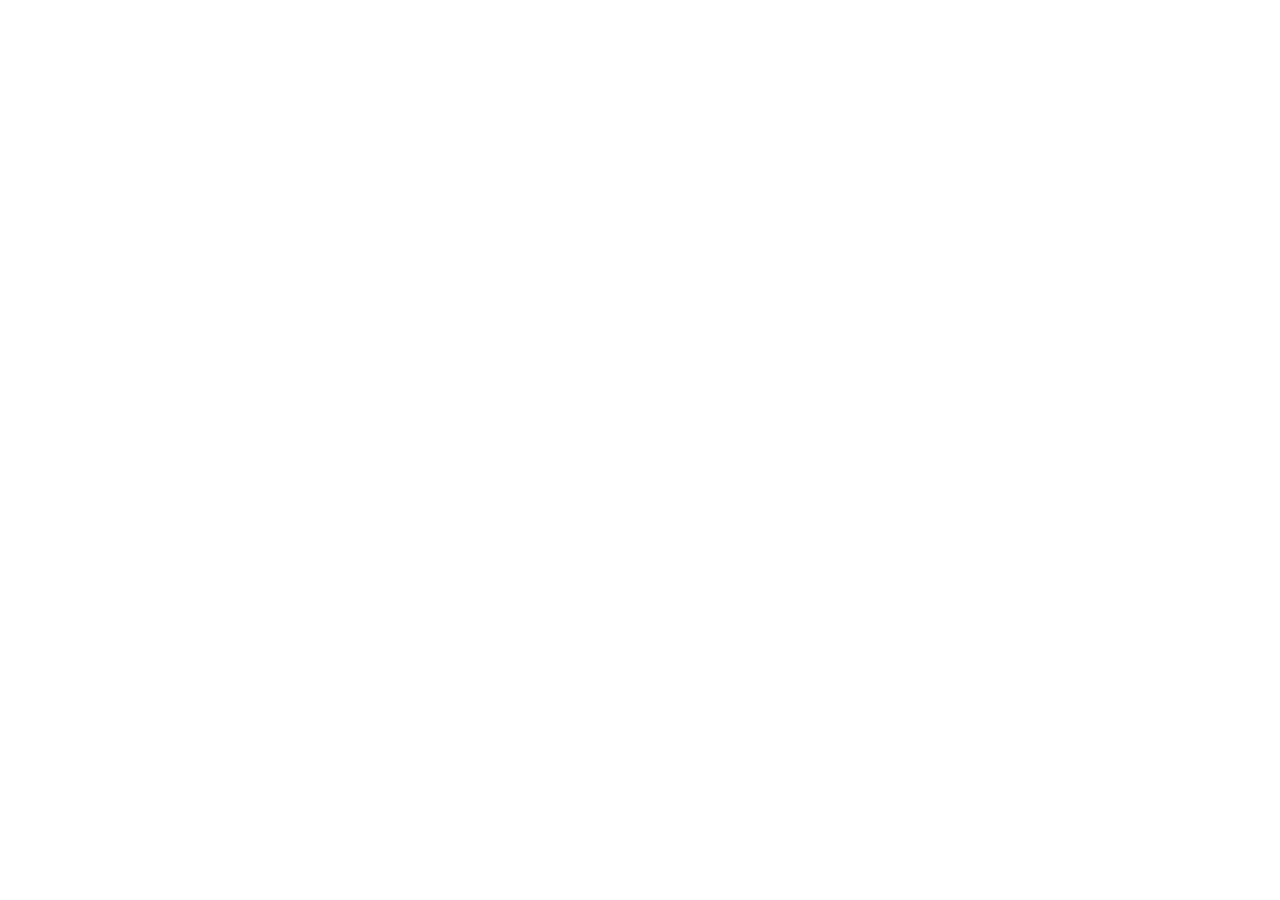
==== pages/adoption.html @ 826b7bba "base structure added" ====
<!DOCTYPE html>
<html lang="en">
<head>
    <meta charset="UTF-8">
    <meta http-equiv="X-UA-Compatible" content="IE=edge">
    <meta name="viewport" content="width=device-width, initial-scale=1.0">
    <meta name="keywords" content="adoption, mythical creature, cute, dragon, axolotl, pegasus">
    <meta name="author" content="Lea Venter 261049">

    <title>Html Template</title>

    <link rel="stylesheet" href="../css/main.css">

</head>
<body>
<!--about page-->


</body>
</html>
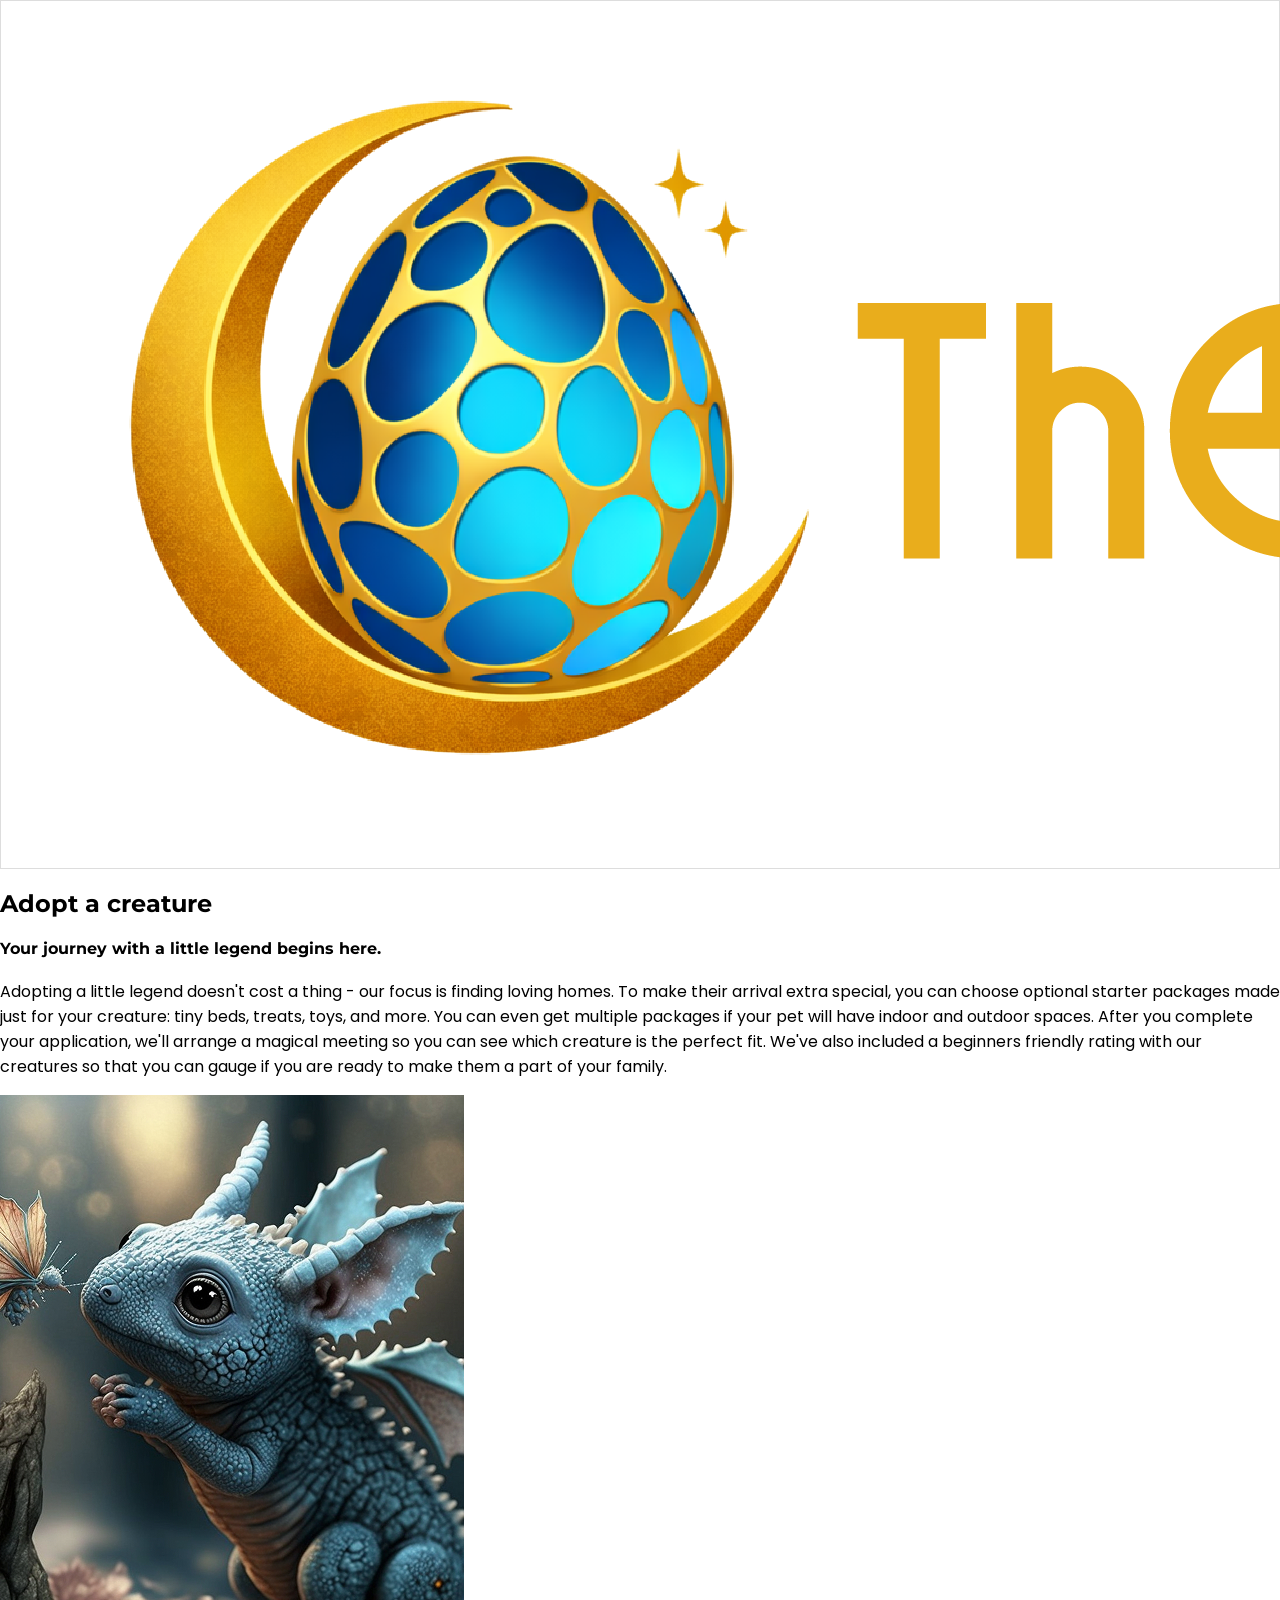
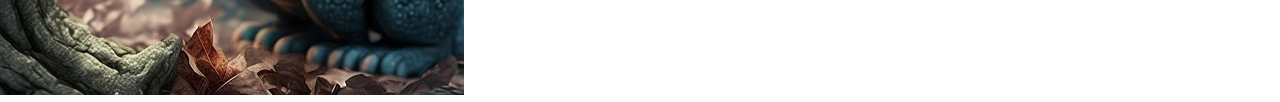
==== commit e5ff5d23: "beginning of adoption html" ====
--- a/pages/adoption.html
+++ b/pages/adoption.html
@@ -7,14 +7,43 @@
     <meta name="keywords" content="adoption, mythical creature, cute, dragon, axolotl, pegasus">
     <meta name="author" content="Lea Venter 261049">
 
-    <title>Html Template</title>
+    <title>Adoption</title>
+
+    <link rel="preconnect" href="https://fonts.googleapis.com">
+    <link rel="preconnect" href="https://fonts.gstatic.com/" crossorigin>
+    <link href="https://fonts.googleapis.com/css2?family=Montserrat:ital,wght@0,100..900;1,100..900&family=Poppins:ital,wght@0,100;0,200;0,300;0,400;0,500;0,600;0,700;0,800;0,900;1,100;1,200;1,300;1,400;1,500;1,600;1,700;1,800;1,900&display=swap" rel="stylesheet">
+
 
     <link rel="stylesheet" href="../css/main.css">
 
 </head>
 <body>
-<!--about page-->
+    <header>   
+        <section class="adoptHeader">
+            <nav class="navbar">
+                    <div class="logo">
+                        <img src="../assets/img/logo.png">
+                    </div>
+                    <div class="navLinks">
+                        <a href="../index.html">Home</a>
+                        <a href="#">Adoption</a>
+                        <a href="contact.html">Contact</a>
+                    </div>
+                </nav>
+                <h1>Adopt a creature</h1>
+        </section>   
+        <section class="aboutHero">
+                    <h4>Your journey with a little legend begins here.</h4>
+                    <p>Adopting a little legend doesn't cost a thing - our focus is finding loving homes. To make their arrival extra special, you can choose optional starter packages made just for your creature: tiny beds, treats, toys, and more. You can even get multiple packages if your pet will have indoor and outdoor spaces. After you complete your application, we'll arrange a magical meeting so you can see which creature is the perfect fit. We've also included a beginners friendly rating with our creatures so that you can gauge if you are ready to make them a part of your family.</p>
+        </section>
+        
+        <section class="resultsBar">
+            <img src="../assets/img/adopt1.png">
 
+
+        </section>
+
+    </header>
 
 </body>
 </html>
--- a/css/main.css
+++ b/css/main.css
@@ -0,0 +1,48 @@
+body{
+    margin: 0;
+    font-family: 'Poppins',sans-serif;
+}
+
+h1, h2, h3, h4, h5, h6{
+    font-family: 'Montserrat',sans-serif;
+}
+
+@font-face {
+    font-family: "TitleFont";
+    src: url("../assets/fonts/mythology_of_egypt/Mythology\ Of\ Egypt.otf");
+}
+
+.navbar{
+    display: flex;
+    flex-direction: row;
+    justify-content: space-between;
+    align-items: center;
+
+    padding: 20px 40px;
+    background-color: #ffffff;
+    border: 1px solid #ddd;
+}
+
+.navlinks{
+    display: flex;
+    flex-direction: row;
+    gap: 20px;
+}
+
+.navlinks a{
+    text-decoration: none;
+    color: black;
+    font-weight: 600;
+}
+
+.logo{
+
+}
+
+.homeHeader{
+    background-image: url(/assets/img/homeHeader.png);
+}
+
+.homeSectionContainer{
+    
+}
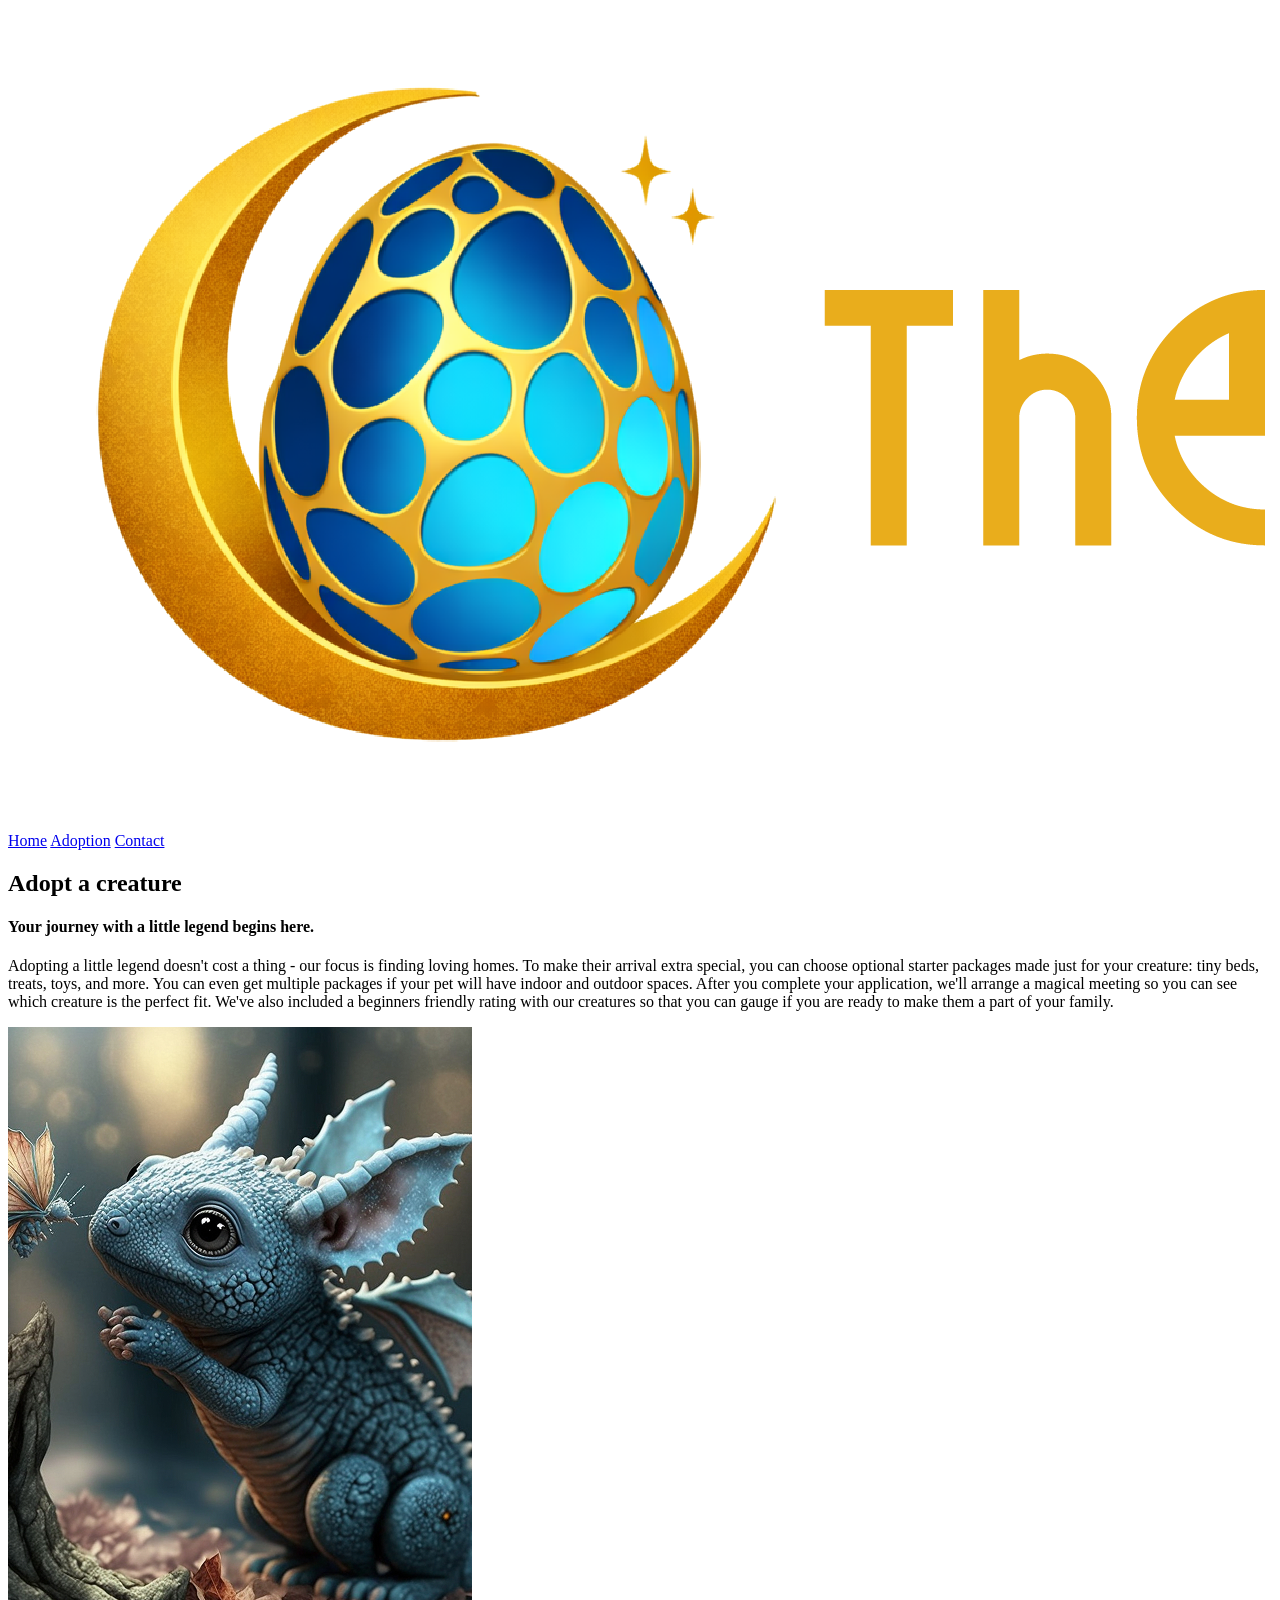
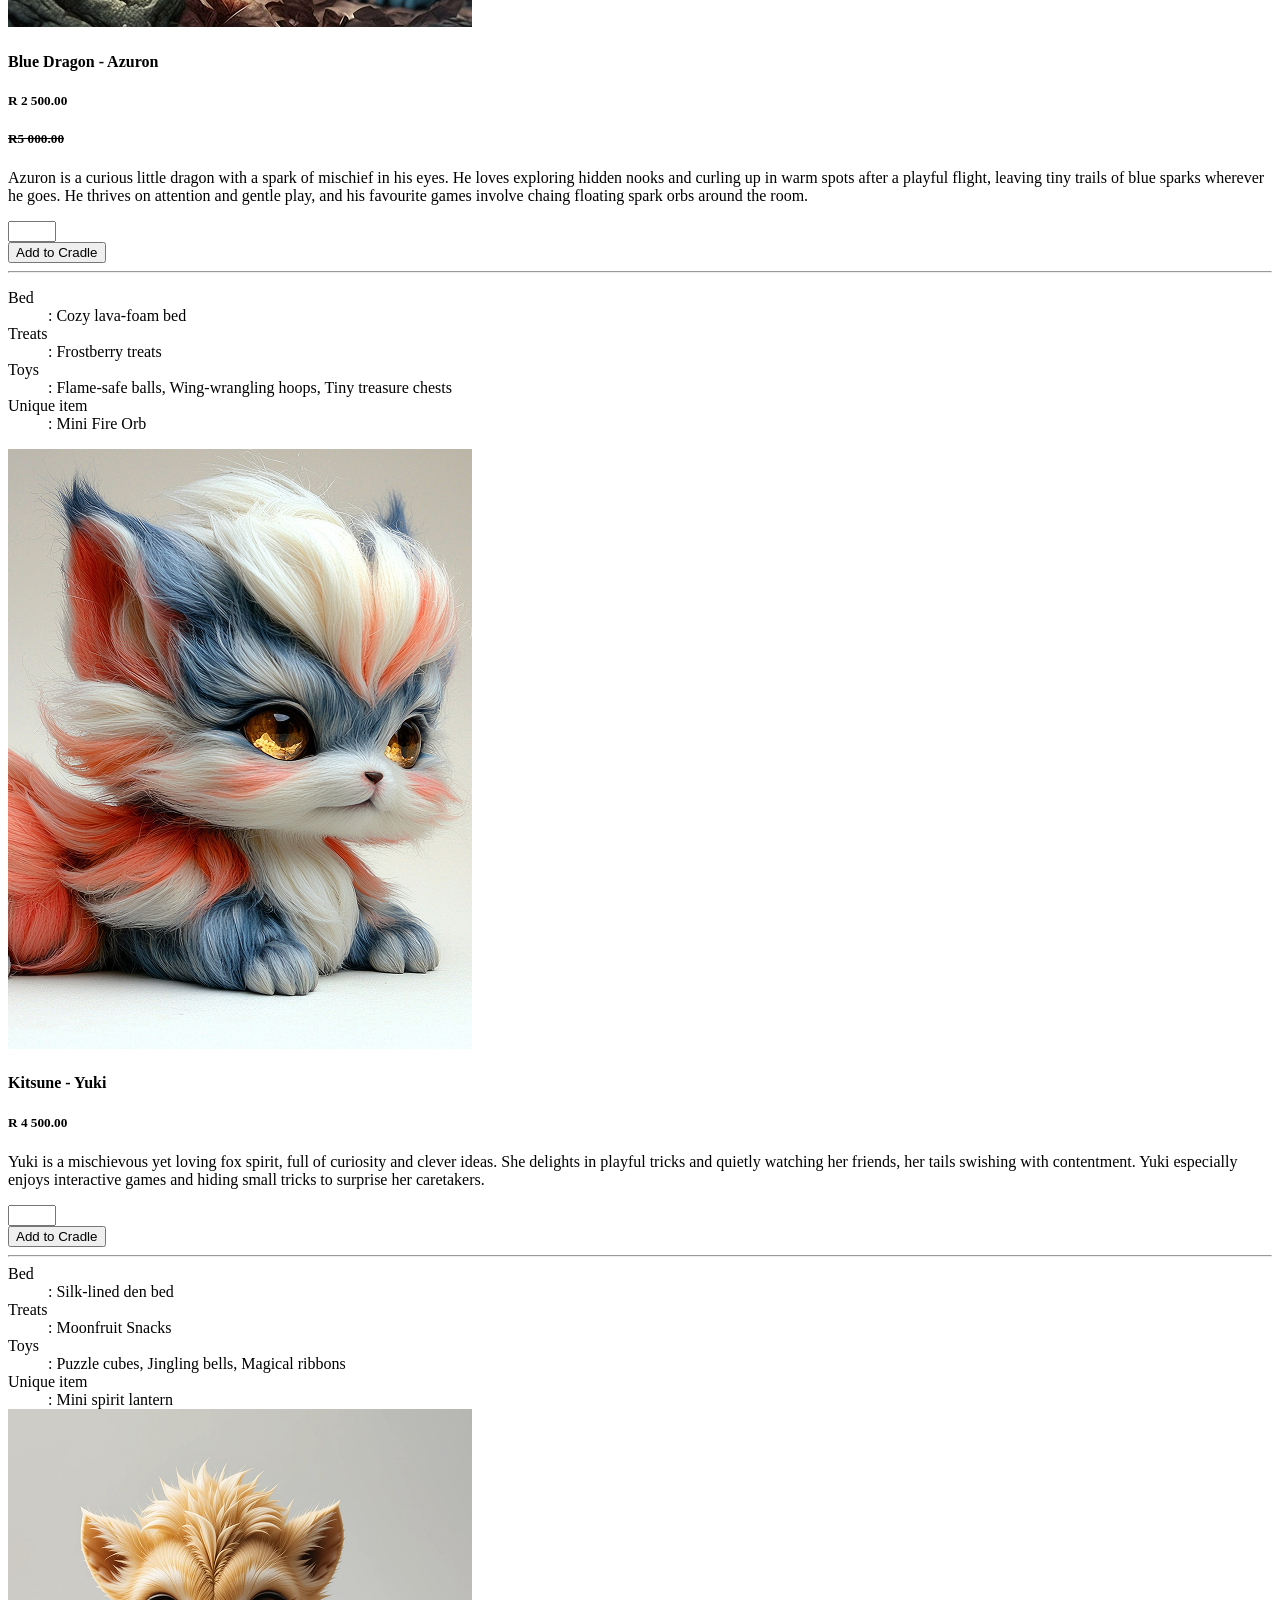
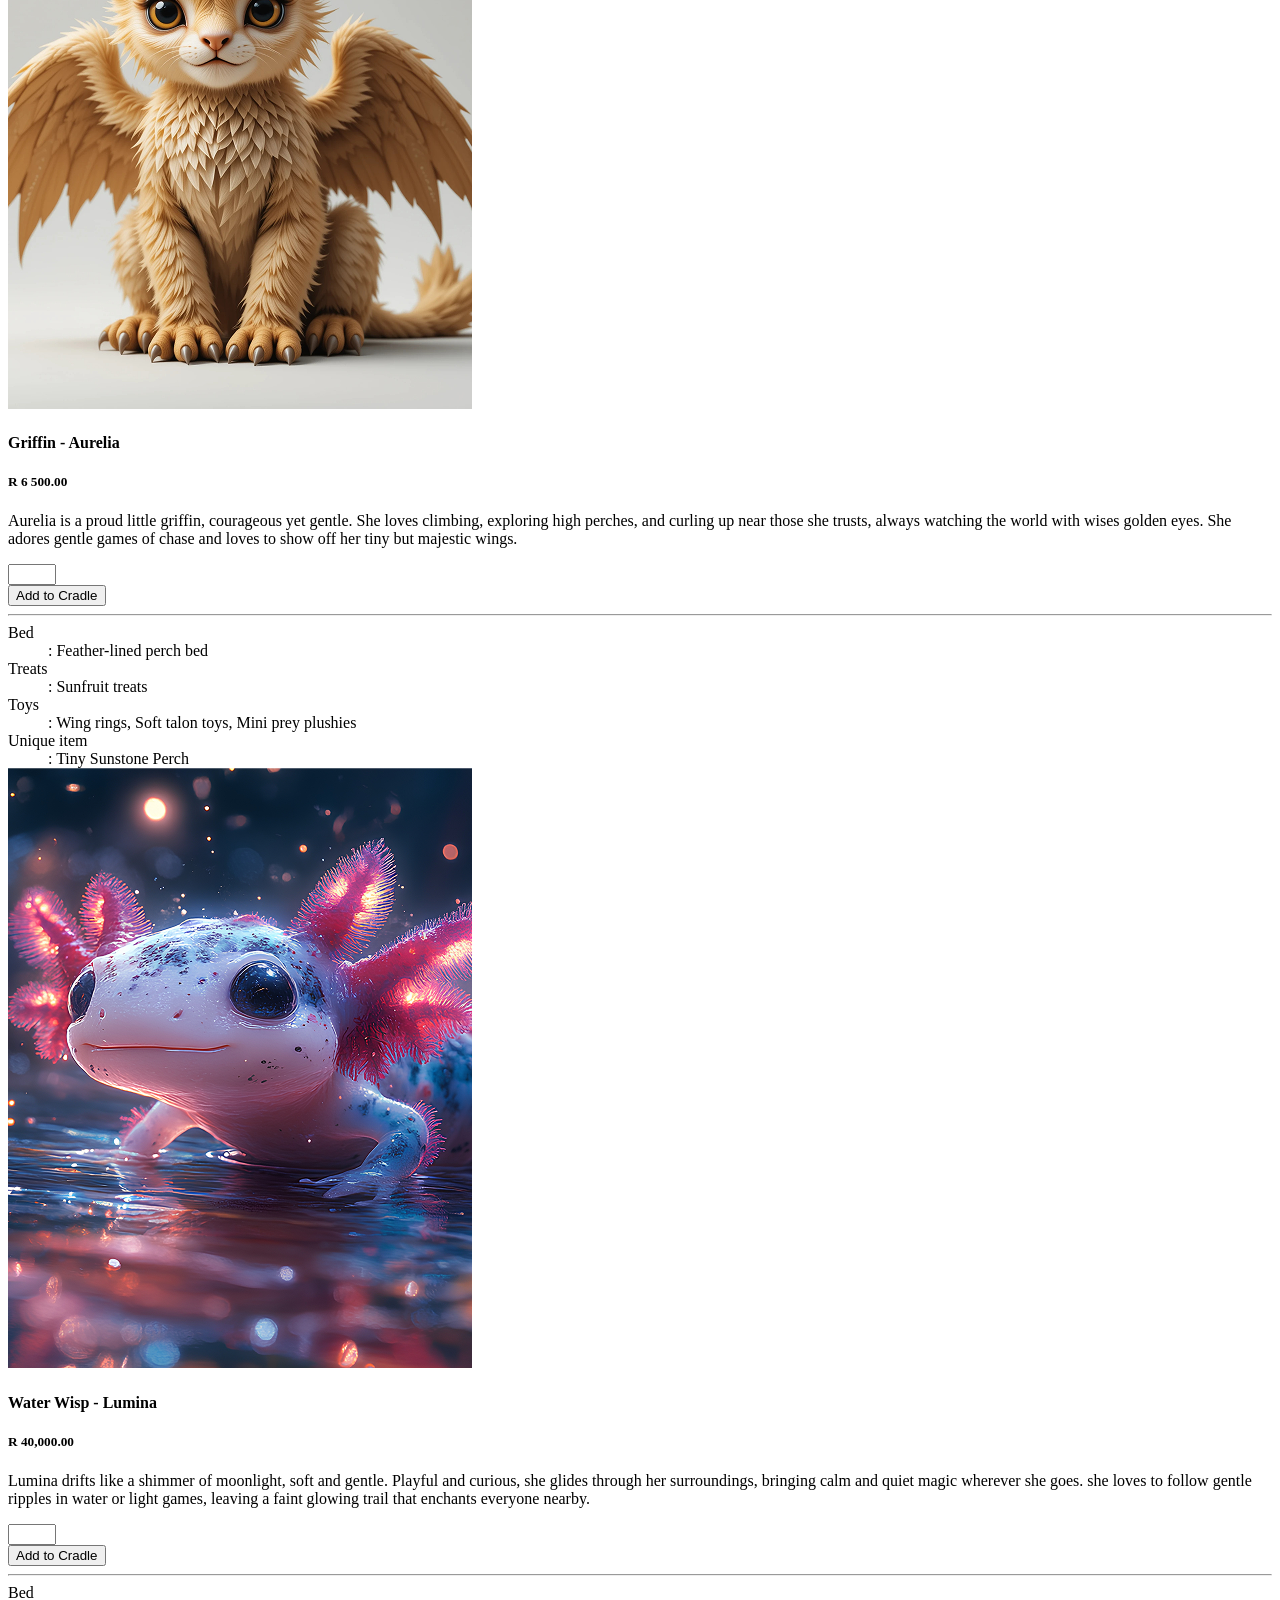
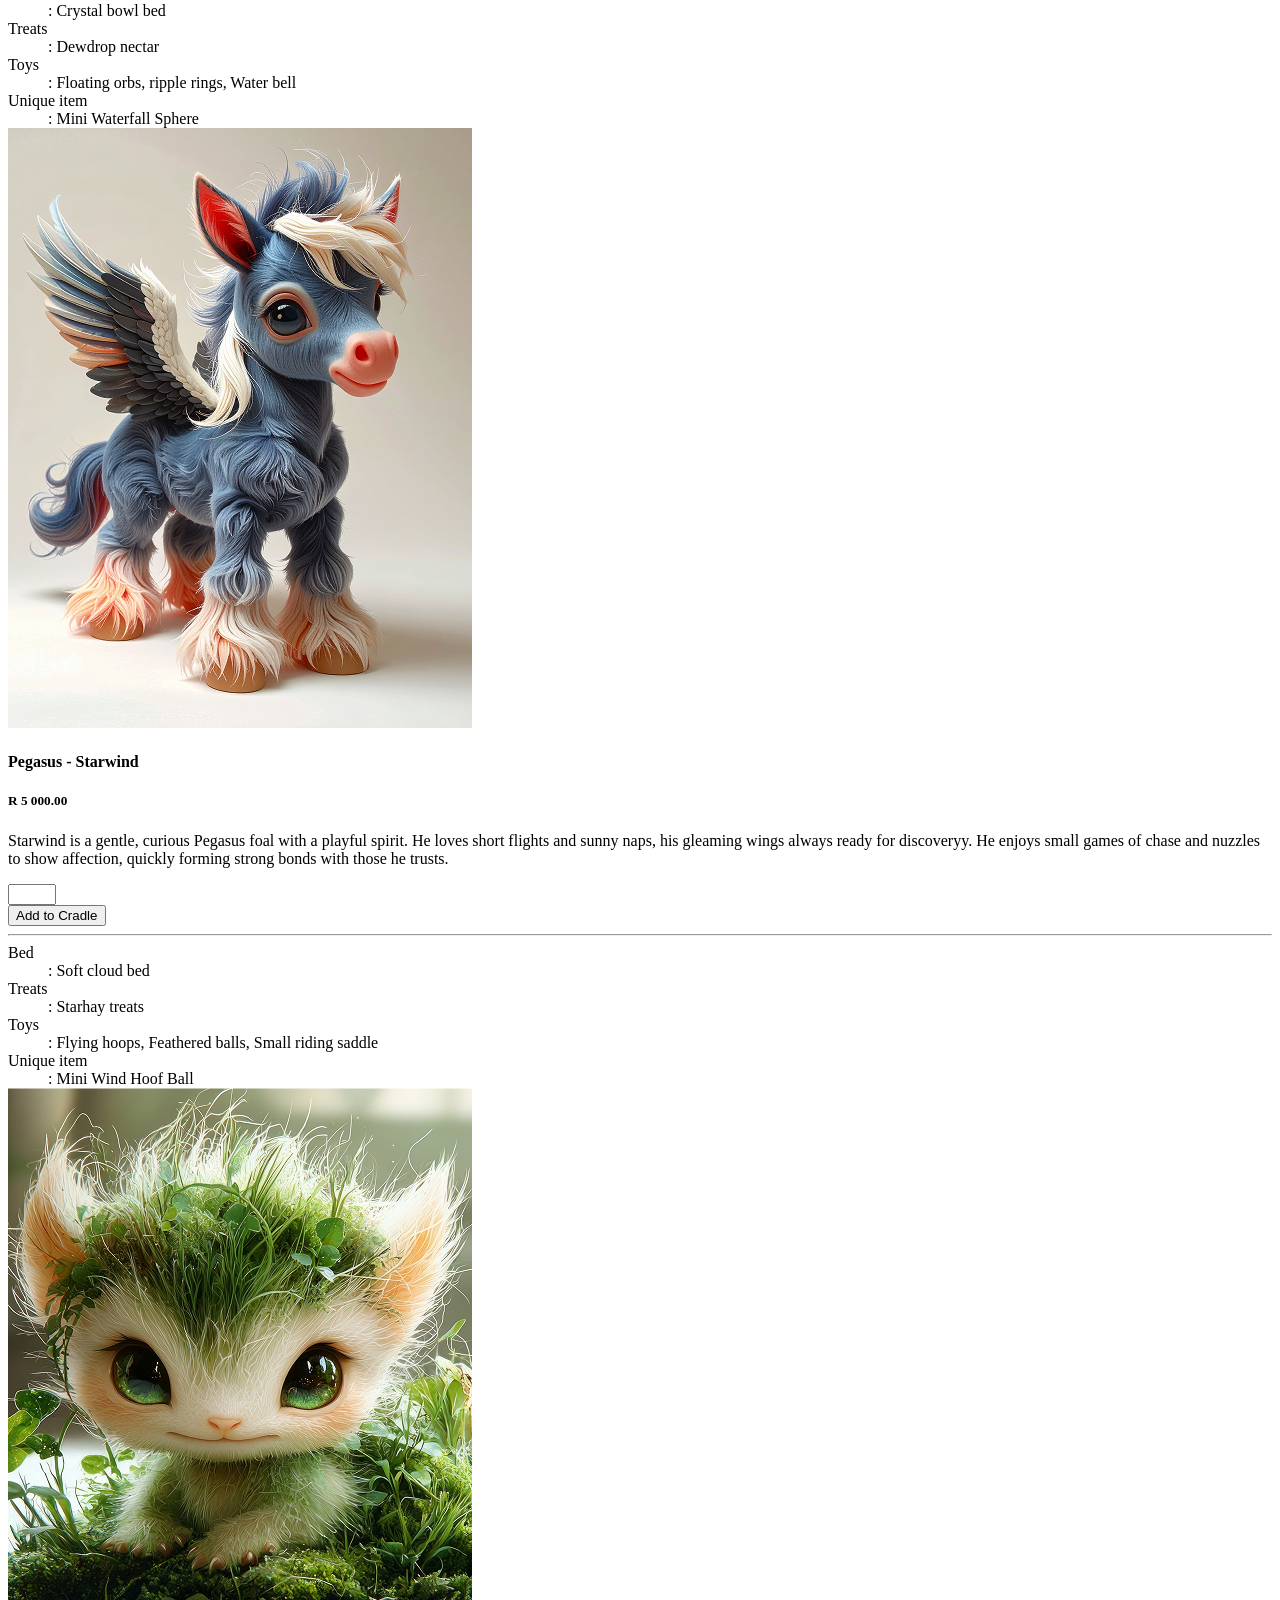
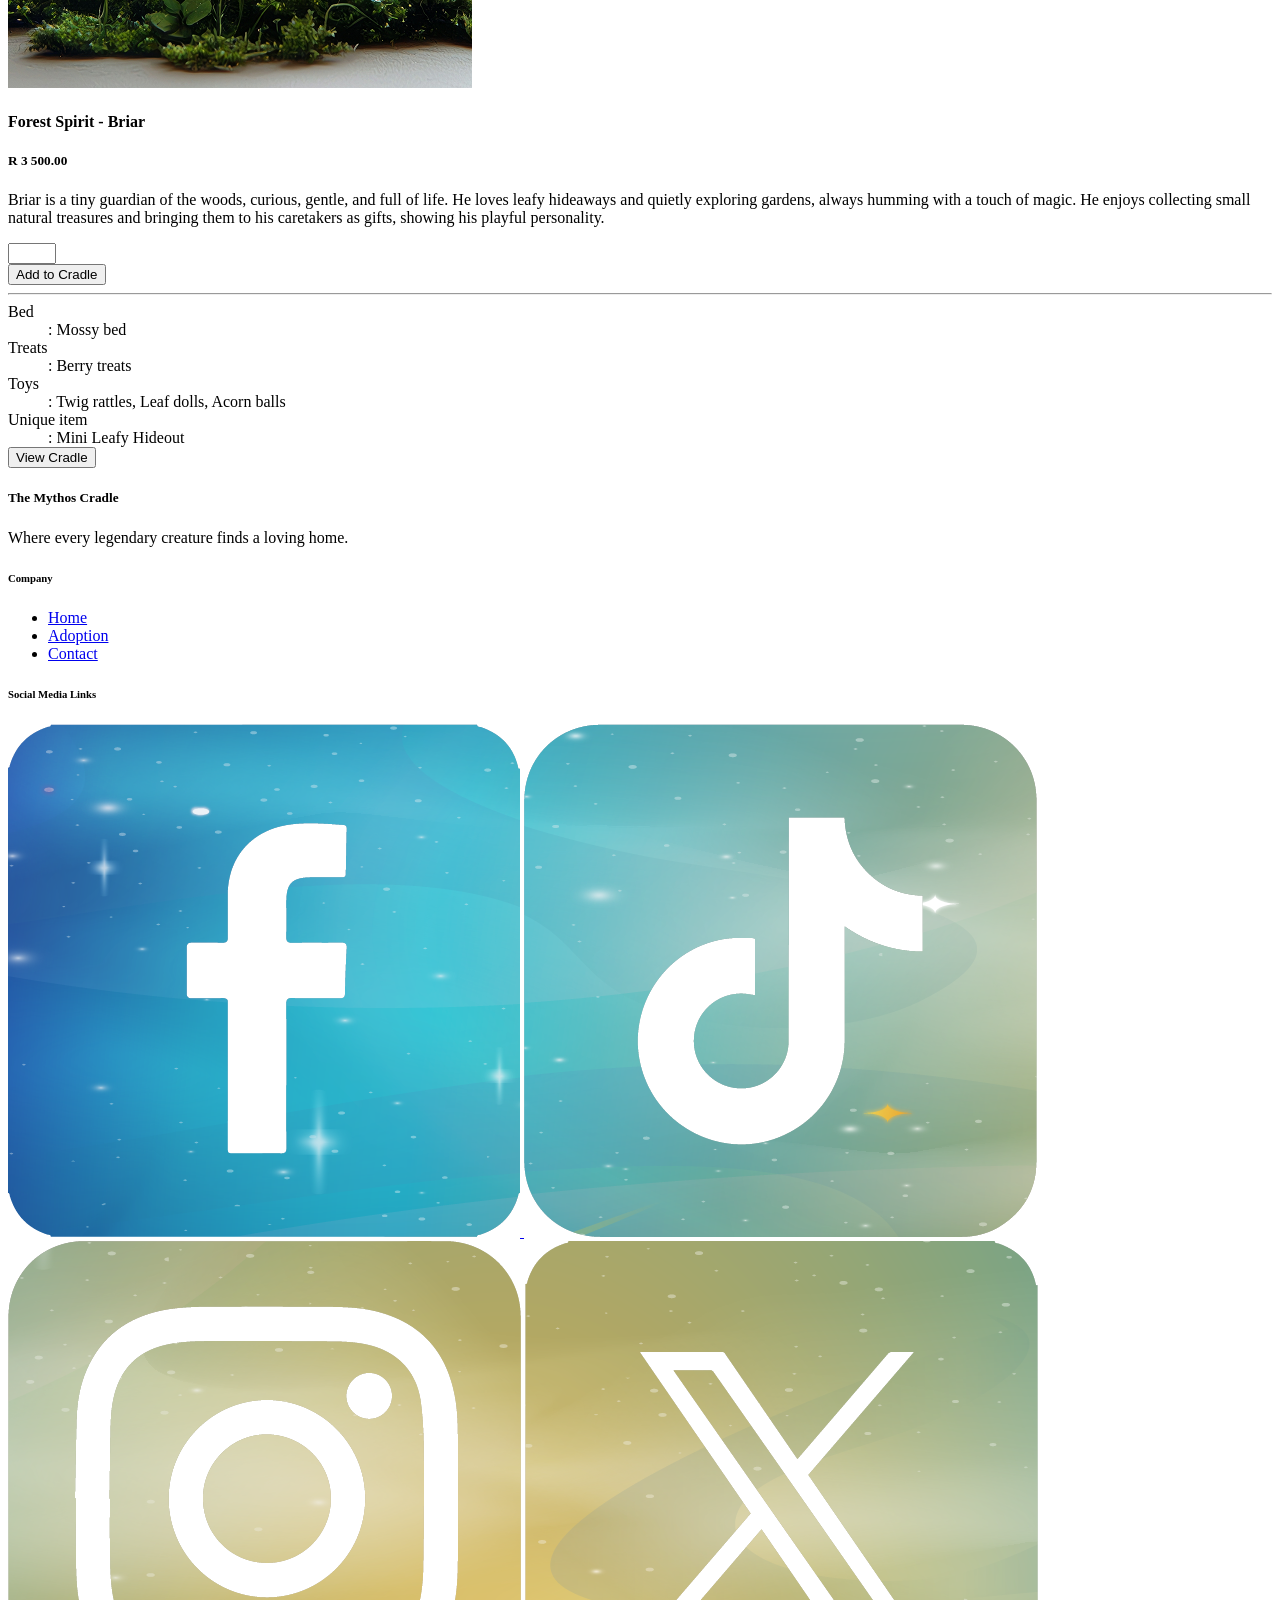
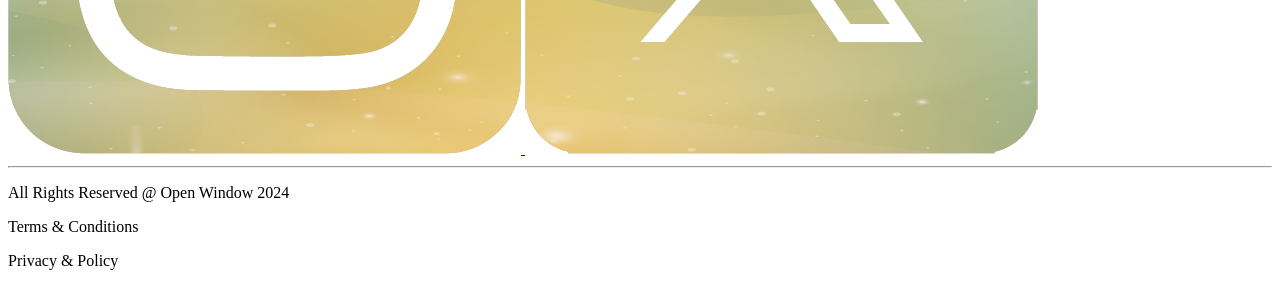
==== commit 4c31c5f4: "finished adoption html started contact html" ====
--- a/pages/adoption.html
+++ b/pages/adoption.html
@@ -1,6 +1,6 @@
 <!DOCTYPE html>
 <html lang="en">
-<head>
+<header>
     <meta charset="UTF-8">
     <meta http-equiv="X-UA-Compatible" content="IE=edge">
     <meta name="viewport" content="width=device-width, initial-scale=1.0">
@@ -16,7 +16,7 @@
 
     <link rel="stylesheet" href="../css/main.css">
 
-</head>
+</header>
 <body>
     <header>   
         <section class="adoptHeader">
@@ -32,18 +32,230 @@
                 </nav>
                 <h1>Adopt a creature</h1>
         </section>   
+    </header
         <section class="aboutHero">
                     <h4>Your journey with a little legend begins here.</h4>
                     <p>Adopting a little legend doesn't cost a thing - our focus is finding loving homes. To make their arrival extra special, you can choose optional starter packages made just for your creature: tiny beds, treats, toys, and more. You can even get multiple packages if your pet will have indoor and outdoor spaces. After you complete your application, we'll arrange a magical meeting so you can see which creature is the perfect fit. We've also included a beginners friendly rating with our creatures so that you can gauge if you are ready to make them a part of your family.</p>
         </section>
         
         <section class="resultsBar">
+            
+
+
+        </section>
+
+        <section class="adoptWhiteBg">
             <img src="../assets/img/adopt1.png">
 
-
-        </section>
-
-    </header>
+            <h4>Blue Dragon - Azuron</h4>
+            <h5>R 2 500.00</h5> <h5><s>R5 000.00 </s></h5>
+
+
+            <p>Azuron is a curious little dragon with a spark of mischief in his eyes. He loves exploring hidden nooks and curling up in warm spots after a playful flight, leaving tiny trails of blue sparks wherever he goes. He thrives on attention and gentle play, and his favourite games involve chaing floating spark orbs around the room.</p>
+
+            <div class="formElement">
+                <input type="number" id="cradleNr" name="cradle" min="1" max="50"/>
+            </div>
+            <button type="button"> Add to Cradle </button>
+
+            <hr>
+
+            <dl>
+                <dt>Bed</dt>
+                <dd>: Cozy lava-foam bed</dd>
+                <dt>Treats</dt>
+                <dd>: Frostberry treats</dd>
+                <dt>Toys</dt>
+                <dd>: Flame-safe balls, Wing-wrangling hoops, Tiny treasure chests</dd>
+                <dt>Unique item<dt>
+                <dd>: Mini Fire Orb</dd>
+            </dl>
+        </section>
+
+        <section class="adoptBlueBg">
+            <img src="../assets/img/adopt2.png">
+
+            <h4>Kitsune - Yuki</h4>
+            <h5>R 4 500.00</h5>
+
+
+            <p>Yuki is a mischievous yet loving fox spirit, full of curiosity and clever ideas. She delights in playful tricks and quietly watching her friends, her tails swishing with contentment. Yuki especially enjoys interactive games and hiding small tricks to surprise her caretakers.</p>
+
+            <div class="formElement">
+                <input type="number" id="cradleNr" name="cradle" min="1" max="50"/>
+            </div>
+
+            <button type="button"> Add to Cradle </button>
+
+            <hr>
+
+            <dt>Bed</dt>
+                <dd>: Silk-lined den bed</dd>
+            <dt>Treats</dt>
+                <dd>: Moonfruit Snacks</dd>
+            <dt>Toys</dt>
+                <dd>: Puzzle cubes, Jingling bells, Magical ribbons</dd>
+            <dt>Unique item<dt>
+                <dd>: Mini spirit lantern</dd>
+        </section>
+
+        <section class="adoptWhiteBg">
+            <img src="../assets/img/adopt3.png">
+
+            <h4>Griffin - Aurelia</h4>
+            <h5>R 6 500.00</h5>
+
+
+            <p>Aurelia is a proud little griffin, courageous yet gentle. She loves climbing, exploring high perches, and curling up near those she trusts, always watching the world with wises golden eyes. She adores gentle games of chase and loves to show off her tiny but majestic wings.</p>
+
+            <div class="formElement">
+                <input type="number" id="cradleNr" name="cradle" min="1" max="50"/>
+            </div>
+
+            <button type="button"> Add to Cradle </button>
+
+            <hr>
+
+            <dt>Bed</dt>
+                <dd>: Feather-lined perch bed</dd>
+            <dt>Treats</dt>
+                <dd>: Sunfruit treats</dd>
+            <dt>Toys</dt>
+                <dd>: Wing rings, Soft talon toys, Mini prey plushies</dd>
+            <dt>Unique item<dt>
+                <dd>: Tiny Sunstone Perch</dd>
+        </section>
+
+        <section class="adoptBlueBg">
+            <img src="../assets/img/adopt4.png">
+
+            <h4>Water Wisp - Lumina</h4>
+            <h5>R 40,000.00</h5>
+
+
+            <p>Lumina drifts like a shimmer of moonlight, soft and gentle. Playful and curious, she glides through her surroundings, bringing calm and quiet magic wherever she goes. she loves to follow gentle ripples in water or light games, leaving a faint glowing trail that enchants everyone nearby.</p>
+
+            <div class="formElement">
+                <input type="number" id="cradleNr" name="cradle" min="1" max="50"/>
+            </div>
+
+            <button type="button"> Add to Cradle </button>
+
+            <hr>
+
+            <dt>Bed</dt>
+                <dd>: Crystal bowl bed</dd>
+            <dt>Treats</dt>
+                <dd>: Dewdrop nectar</dd>
+            <dt>Toys</dt>
+                <dd>: Floating orbs, ripple rings, Water bell</dd>
+            <dt>Unique item<dt>
+                <dd>: Mini Waterfall Sphere</dd>
+        </section>
+
+        <section class="adoptWhiteBg">
+            <img src="../assets/img/adopt5.png">
+
+            <h4>Pegasus - Starwind</h4>
+            <h5>R 5 000.00</h5>
+
+
+            <p>Starwind is a gentle, curious Pegasus foal with a playful spirit. He loves short flights and sunny naps, his gleaming wings always ready for discoveryy. He enjoys small games of chase and nuzzles to show affection, quickly forming strong bonds with those he trusts.</p>
+
+            <div class="formElement">
+                <input type="number" id="cradleNr" name="cradle" min="1" max="50"/>
+            </div>
+
+            <button type="button"> Add to Cradle </button>
+
+            <hr>
+
+            <dt>Bed</dt>
+                <dd>: Soft cloud bed</dd>
+            <dt>Treats</dt>
+                <dd>: Starhay treats</dd>
+            <dt>Toys</dt>
+                <dd>: Flying hoops, Feathered balls, Small riding saddle</dd>
+            <dt>Unique item<dt>
+                <dd>: Mini Wind Hoof Ball</dd>
+        </section>
+
+        <section class="adoptBlueBg">
+            <img src="../assets/img/adopt6.png">
+
+            <h4>Forest Spirit - Briar</h4>
+            <h5>R 3 500.00</h5>
+
+
+            <p>Briar is a tiny guardian of the woods, curious, gentle, and full of life. He loves leafy hideaways and quietly exploring gardens, always humming with a touch of magic. He enjoys collecting small natural treasures and bringing them to his caretakers as gifts, showing his playful personality.</p>
+
+            <div class="formElement">
+                <input type="number" id="cradleNr" name="cradle" min="1" max="50"/>
+            </div>
+
+            <button type="button"> Add to Cradle </button>
+
+            <hr>
+
+            <dt>Bed</dt>
+                <dd>: Mossy bed</dd>
+            <dt>Treats</dt>
+                <dd>: Berry treats</dd>
+            <dt>Toys</dt>
+                <dd>: Twig rattles, Leaf dolls, Acorn balls</dd>
+            <dt>Unique item<dt>
+                <dd>: Mini Leafy Hideout</dd>
+
+                <button type="button">View Cradle</button>
+        </section>
+        
+        <selection class="footer">
+
+        <div class="logo">
+                <h5>
+                    The Mythos Cradle
+                </h5>
+                <p>Where every legendary creature finds a loving home.</p>
+        </div> 
+
+        <div class="navLinks">
+            <h6>Company</h6>
+            <ul>
+            <li><a href="../index.html">Home</a></li>
+            <li><a href="#">Adoption</a></li>
+            <li><a href="contact.html">Contact</a></li>
+            </ul>
+        </div>
+
+        <div class="socials">
+            <h6>Social Media Links</h6>
+
+            <a href="https://www.facebook.com/theopenwindow/">
+                <img src="/assets/img/sm1.png">
+            </a>
+
+            <a href="https://www.tiktok.com/@open_window_">
+                <img src="/assets/img/sm2.png">
+            </a>
+
+            <a href="https://www.instagram.com/openwindowinstitute/">
+                <img src="/assets/img/sm3.png">
+            </a>
+
+            <a href="https://x.com/open_window_">
+                <img src="/assets/img/sm4.png">
+            </a>
+        </div>
+
+        <hr>
+        <p>All Rights Reserved @ Open Window 2024</p>
+
+        <p>Terms & Conditions</p>
+        <p>Privacy & Policy</p>
+
+    </selection>
+
+    
 
 </body>
 </html>
